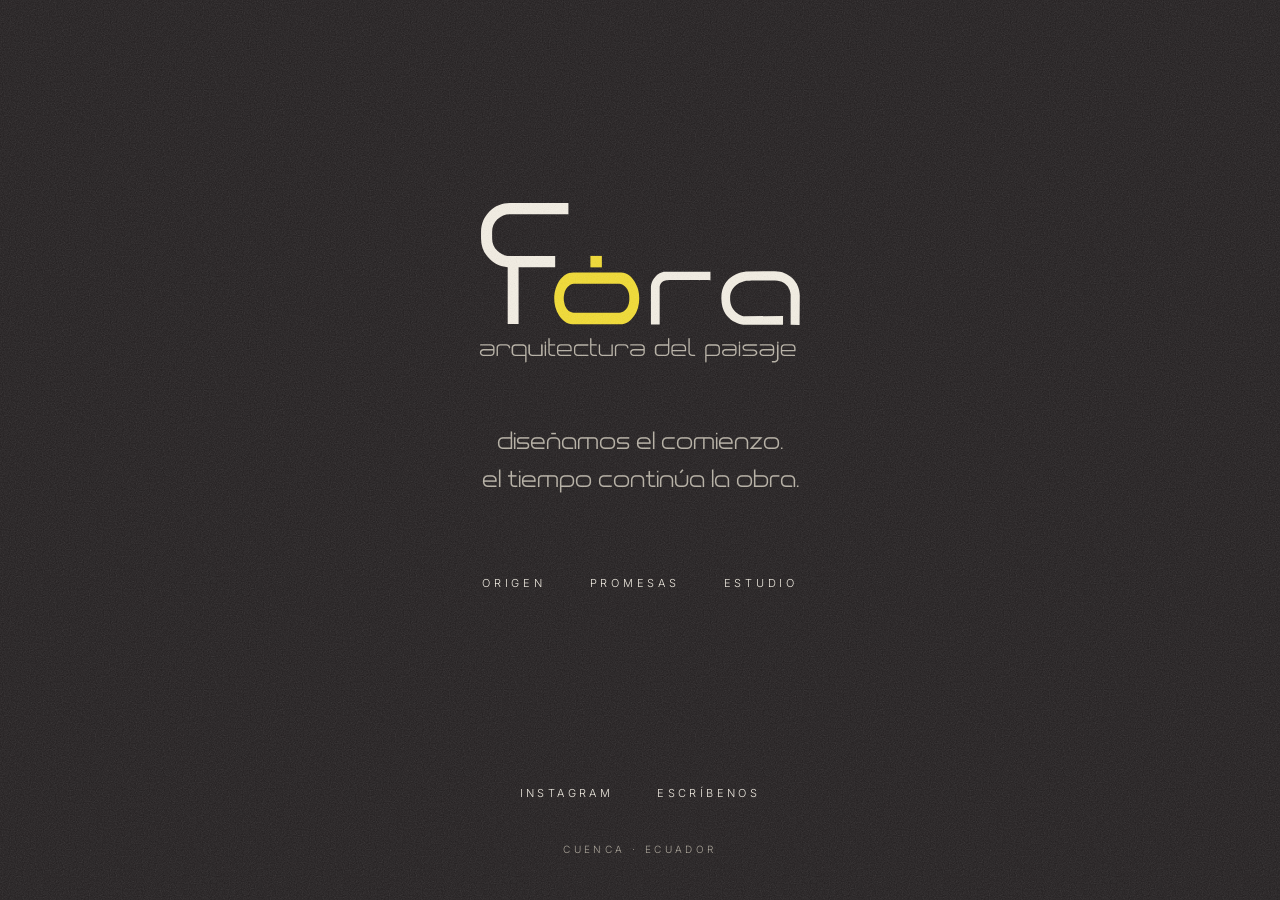
==== index.html @ 6a2e8443 "Inicio: agrega Promesas al menu" ====
<!doctype html>
<html lang="es">
<head>
<meta charset="utf-8">
<meta name="viewport" content="width=device-width, initial-scale=1">
<title>FORA · Arquitectura del Paisaje</title>
<meta name="description" content="FORA, estudio de arquitectura del paisaje en Cuenca, Ecuador. Diseñamos el comienzo. El tiempo continúa la obra.">
<meta property="og:title" content="FORA · Arquitectura del Paisaje">
<meta property="og:description" content="Diseñamos el comienzo. El tiempo continúa la obra.">
<meta name="theme-color" content="#231F20">
<link rel="icon" href="/favicon.svg" type="image/svg+xml">
<link rel="icon" type="image/png" sizes="64x64" href="[data-uri]">
<link rel="apple-touch-icon" href="[data-uri]">
<link rel="preconnect" href="https://fonts.googleapis.com">
<link rel="preconnect" href="https://fonts.gstatic.com" crossorigin>
<link href="https://fonts.googleapis.com/css2?family=Inter:wght@300;400&display=swap" rel="stylesheet">
<link rel="stylesheet" href="/fora.css">
<style>
:root{--piedra:#231F20;--crema:#F4EFE4;--suave:#E4DED2;--gris:#A9A397;--linea:rgba(244,239,228,.22)}
*{box-sizing:border-box;margin:0;padding:0}
html,body{height:100%}
body{background:var(--piedra);color:var(--crema);font-family:Inter,system-ui,sans-serif;font-weight:300;-webkit-font-smoothing:antialiased;display:flex;flex-direction:column;min-height:100vh}
main{flex:1;display:flex;flex-direction:column;align-items:center;justify-content:center;text-align:center;padding:64px 24px 32px}
.logo-svg{display:block;width:clamp(230px,26vw,330px);height:auto}
.frase{font-family:"Fora Display",Inter,sans-serif;font-weight:300;text-transform:lowercase;font-size:clamp(16.5px,1.865vw,23.7px);line-height:1.6;color:#B8B2A6;margin-top:56px;max-width:420px}
nav{display:flex;gap:44px;margin-top:64px;flex-wrap:wrap;justify-content:center}
nav a{color:var(--crema);font-size:11px;letter-spacing:.34em;text-transform:uppercase;text-decoration:none;padding:12px 0;border-bottom:1px solid transparent;transition:border-color .3s}
nav a:hover{border-color:var(--linea)}
footer{text-align:center;padding:0 24px 40px;font-size:10px;letter-spacing:.34em;text-transform:uppercase;color:var(--gris);line-height:2.2}
footer a{color:inherit;text-decoration:none}
.pie{display:flex;justify-content:center;gap:44px;flex-wrap:wrap;margin-bottom:20px}
.pie a{color:var(--crema);font-size:11px;padding:12px 0;border-bottom:1px solid transparent;transition:border-color .3s}
.pie a:hover{border-color:var(--linea)}
@media(max-width:600px){nav{gap:28px}.frase{margin-top:44px}}
</style>
</head>
<body>
<main>
  <h1><img class="logo-svg" src="/logo-fora.svg" alt="FORA arquitectura del paisaje"></h1>
  <p class="frase">diseñamos el comienzo.<br>el tiempo continúa la obra.</p>
  <nav>
    <a href="/origen/">Origen</a>
    <a href="/promesas/">Promesas</a>
    <a href="/estudio/">Estudio</a>
  </nav>
</main>
<footer><div class="pie"><a href="https://www.instagram.com/fora_paisajismo/" rel="noopener">Instagram</a><a href="mailto:hola@forapaisaje.com">Escríbenos</a></div>Cuenca · Ecuador</footer>
</body>
</html>
---- fora.css ----
@font-face{font-family:"Fora Display";src:url([data-uri]) format("woff2");font-weight:300;font-display:swap}
body::before{content:"";position:fixed;inset:0;pointer-events:none;z-index:20;opacity:.16;background-image:url("data:image/svg+xml,%3Csvg xmlns='http://www.w3.org/2000/svg' width='300' height='300'%3E%3Cfilter id='n'%3E%3CfeTurbulence type='fractalNoise' baseFrequency='.85' numOctaves='3' stitchTiles='stitch'/%3E%3CfeColorMatrix type='saturate' values='0'/%3E%3C/filter%3E%3Crect width='300' height='300' filter='url(%23n)'/%3E%3C/svg%3E")}
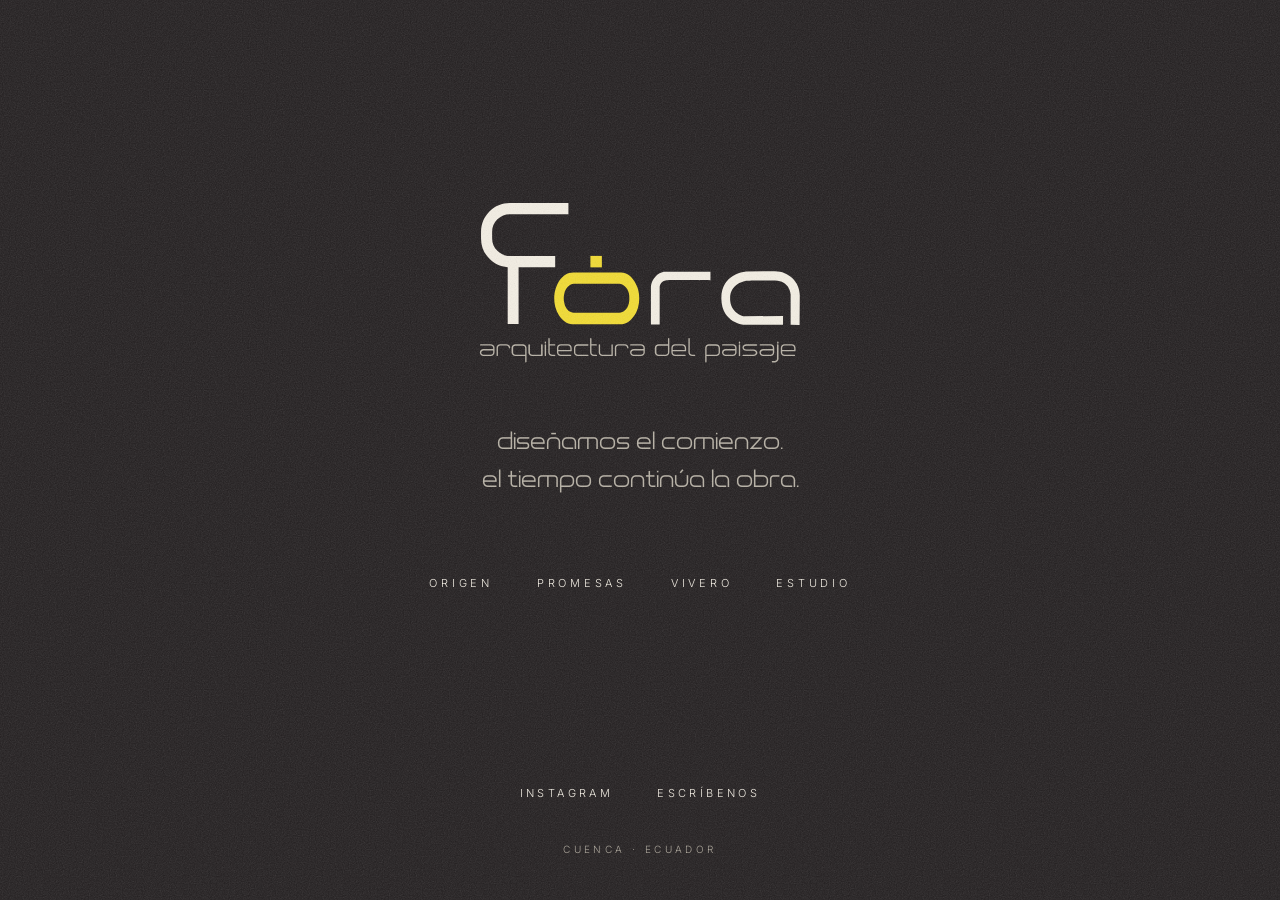
==== commit df1c10ce: "Inicio: Vivero en el menu" ====
--- a/index.html
+++ b/index.html
@@ -31,7 +31,7 @@
 .pie{display:flex;justify-content:center;gap:44px;flex-wrap:wrap;margin-bottom:20px}
 .pie a{color:var(--crema);font-size:11px;padding:12px 0;border-bottom:1px solid transparent;transition:border-color .3s}
 .pie a:hover{border-color:var(--linea)}
-@media(max-width:600px){nav{gap:28px}.frase{margin-top:44px}}
+@media(max-width:600px){nav{display:grid;grid-template-columns:auto auto;gap:4px 48px}.frase{margin-top:44px}}
 </style>
 </head>
 <body>
@@ -41,6 +41,7 @@
   <nav>
     <a href="/origen/">Origen</a>
     <a href="/promesas/">Promesas</a>
+    <a href="/vivero/">Vivero</a>
     <a href="/estudio/">Estudio</a>
   </nav>
 </main>
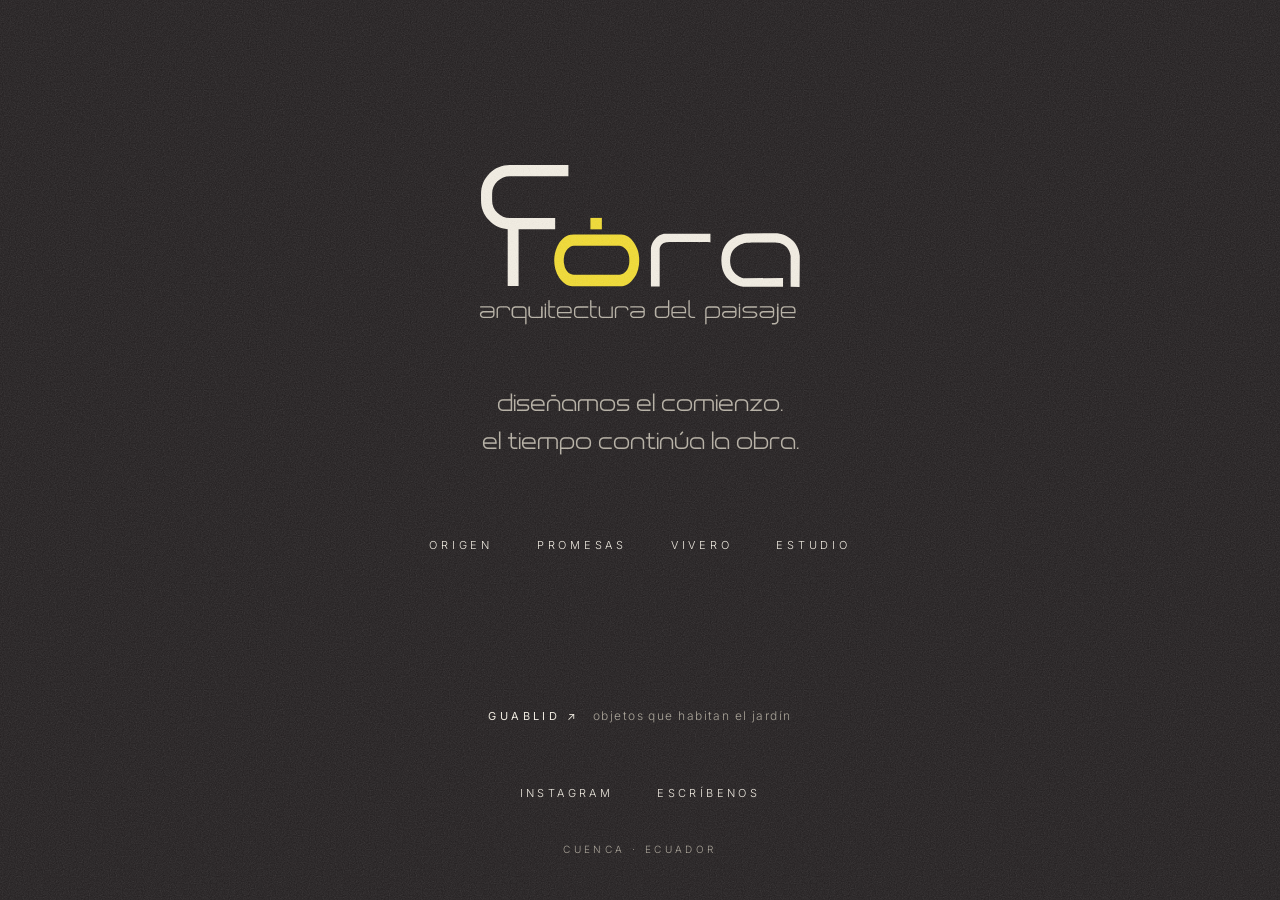
==== commit 7319cafa: "Inicio: acceso a Guablid" ====
--- a/index.html
+++ b/index.html
@@ -31,6 +31,10 @@
 .pie{display:flex;justify-content:center;gap:44px;flex-wrap:wrap;margin-bottom:20px}
 .pie a{color:var(--crema);font-size:11px;padding:12px 0;border-bottom:1px solid transparent;transition:border-color .3s}
 .pie a:hover{border-color:var(--linea)}
+.hermana{display:inline-block;margin-bottom:28px;padding:10px 0;border-bottom:1px solid transparent;transition:border-color .3s}
+.hermana:hover{border-color:var(--linea)}
+.hermana b{font-weight:400;color:var(--crema);font-size:11px;margin-right:14px}
+.hermana span{text-transform:none;letter-spacing:.12em;font-size:12px;color:var(--gris)}
 @media(max-width:600px){nav{display:grid;grid-template-columns:auto auto;gap:4px 48px}.frase{margin-top:44px}}
 </style>
 </head>
@@ -45,6 +49,6 @@
     <a href="/estudio/">Estudio</a>
   </nav>
 </main>
-<footer><div class="pie"><a href="https://www.instagram.com/fora_paisajismo/" rel="noopener">Instagram</a><a href="mailto:hola@forapaisaje.com">Escríbenos</a></div>Cuenca · Ecuador</footer>
+<footer><a class="hermana" href="https://guablid.com" rel="noopener"><b>Guablid ↗</b><span>objetos que habitan el jardín</span></a><div class="pie"><a href="https://www.instagram.com/fora_paisajismo/" rel="noopener">Instagram</a><a href="mailto:hola@forapaisaje.com">Escríbenos</a></div>Cuenca · Ecuador</footer>
 </body>
 </html>
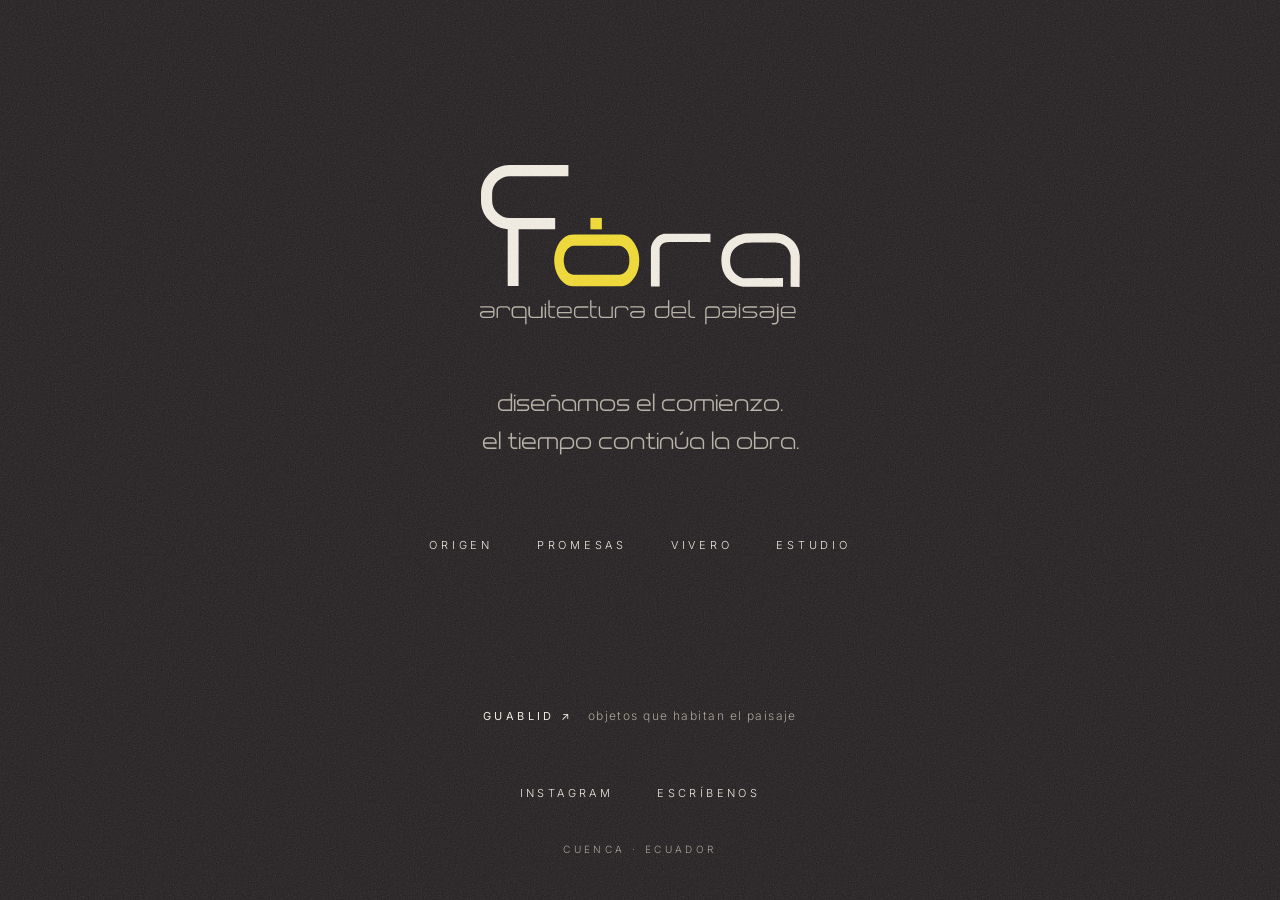
==== commit c8f170cd: "Inicio: Guablid, habitan el paisaje" ====
--- a/index.html
+++ b/index.html
@@ -49,6 +49,6 @@
     <a href="/estudio/">Estudio</a>
   </nav>
 </main>
-<footer><a class="hermana" href="https://guablid.com" rel="noopener"><b>Guablid ↗</b><span>objetos que habitan el jardín</span></a><div class="pie"><a href="https://www.instagram.com/fora_paisajismo/" rel="noopener">Instagram</a><a href="mailto:hola@forapaisaje.com">Escríbenos</a></div>Cuenca · Ecuador</footer>
+<footer><a class="hermana" href="https://guablid.com" rel="noopener"><b>Guablid ↗</b><span>objetos que habitan el paisaje</span></a><div class="pie"><a href="https://www.instagram.com/fora_paisajismo/" rel="noopener">Instagram</a><a href="mailto:hola@forapaisaje.com">Escríbenos</a></div>Cuenca · Ecuador</footer>
 </body>
 </html>
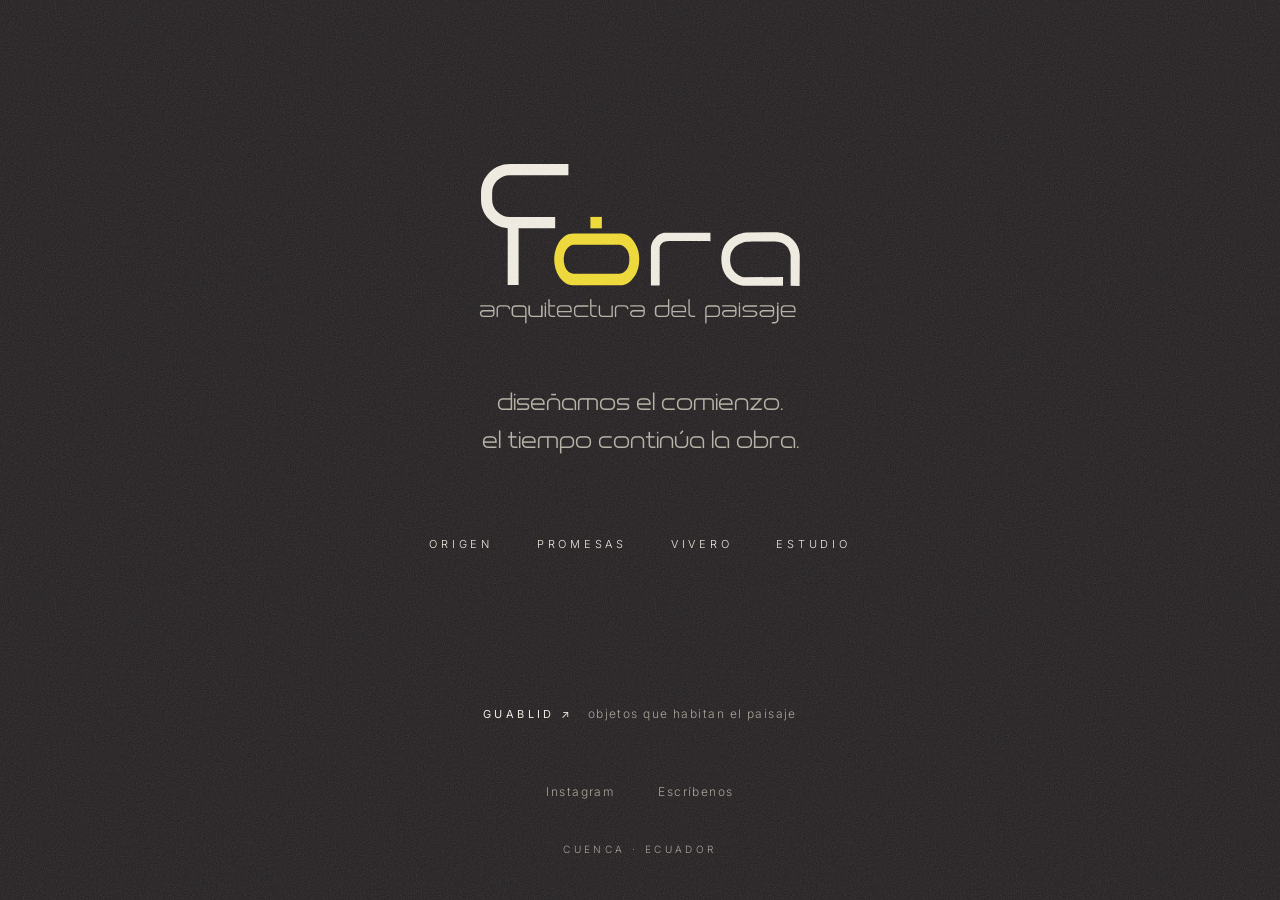
==== commit 0c7f77c4: "Inicio: pie mas discreto" ====
--- a/index.html
+++ b/index.html
@@ -29,8 +29,8 @@
 footer{text-align:center;padding:0 24px 40px;font-size:10px;letter-spacing:.34em;text-transform:uppercase;color:var(--gris);line-height:2.2}
 footer a{color:inherit;text-decoration:none}
 .pie{display:flex;justify-content:center;gap:44px;flex-wrap:wrap;margin-bottom:20px}
-.pie a{color:var(--crema);font-size:11px;padding:12px 0;border-bottom:1px solid transparent;transition:border-color .3s}
-.pie a:hover{border-color:var(--linea)}
+.pie a{color:var(--gris);font-size:12px;text-transform:none;letter-spacing:.12em;padding:12px 0;border-bottom:1px solid transparent;transition:border-color .3s}
+.pie a:hover{border-color:var(--linea);color:var(--crema)}
 .hermana{display:inline-block;margin-bottom:28px;padding:10px 0;border-bottom:1px solid transparent;transition:border-color .3s}
 .hermana:hover{border-color:var(--linea)}
 .hermana b{font-weight:400;color:var(--crema);font-size:11px;margin-right:14px}
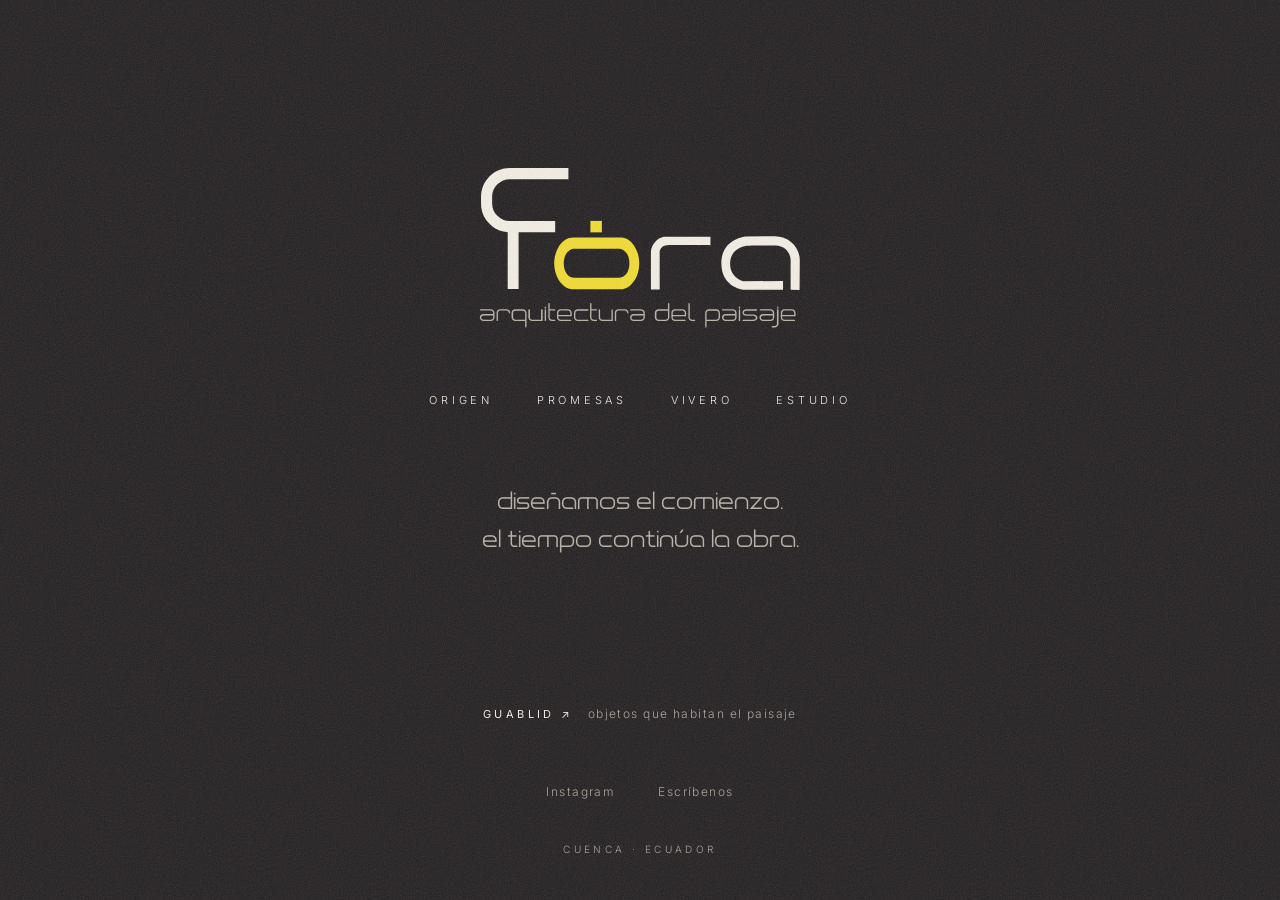
==== commit 3268ccd7: "Inicio: menu bajo el logo" ====
--- a/index.html
+++ b/index.html
@@ -22,8 +22,8 @@
 body{background:var(--piedra);color:var(--crema);font-family:Inter,system-ui,sans-serif;font-weight:300;-webkit-font-smoothing:antialiased;display:flex;flex-direction:column;min-height:100vh}
 main{flex:1;display:flex;flex-direction:column;align-items:center;justify-content:center;text-align:center;padding:64px 24px 32px}
 .logo-svg{display:block;width:clamp(230px,26vw,330px);height:auto}
-.frase{font-family:"Fora Display",Inter,sans-serif;font-weight:300;text-transform:lowercase;font-size:clamp(16.5px,1.865vw,23.7px);line-height:1.6;color:#B8B2A6;margin-top:56px;max-width:420px}
-nav{display:flex;gap:44px;margin-top:64px;flex-wrap:wrap;justify-content:center}
+.frase{font-family:"Fora Display",Inter,sans-serif;font-weight:300;text-transform:lowercase;font-size:clamp(16.5px,1.865vw,23.7px);line-height:1.6;color:#B8B2A6;margin-top:64px;max-width:420px}
+nav{display:flex;gap:44px;margin-top:48px;flex-wrap:wrap;justify-content:center}
 nav a{color:var(--crema);font-size:11px;letter-spacing:.34em;text-transform:uppercase;text-decoration:none;padding:12px 0;border-bottom:1px solid transparent;transition:border-color .3s}
 nav a:hover{border-color:var(--linea)}
 footer{text-align:center;padding:0 24px 40px;font-size:10px;letter-spacing:.34em;text-transform:uppercase;color:var(--gris);line-height:2.2}
@@ -35,19 +35,19 @@
 .hermana:hover{border-color:var(--linea)}
 .hermana b{font-weight:400;color:var(--crema);font-size:11px;margin-right:14px}
 .hermana span{text-transform:none;letter-spacing:.12em;font-size:12px;color:var(--gris)}
-@media(max-width:600px){nav{display:grid;grid-template-columns:auto auto;gap:4px 48px}.frase{margin-top:44px}}
+@media(max-width:600px){nav{display:grid;grid-template-columns:auto auto;gap:4px 48px}.frase{margin-top:48px}nav{margin-top:40px}}
 </style>
 </head>
 <body>
 <main>
   <h1><img class="logo-svg" src="/logo-fora.svg" alt="FORA arquitectura del paisaje"></h1>
-  <p class="frase">diseñamos el comienzo.<br>el tiempo continúa la obra.</p>
   <nav>
     <a href="/origen/">Origen</a>
     <a href="/promesas/">Promesas</a>
     <a href="/vivero/">Vivero</a>
     <a href="/estudio/">Estudio</a>
   </nav>
+  <p class="frase">diseñamos el comienzo.<br>el tiempo continúa la obra.</p>
 </main>
 <footer><a class="hermana" href="https://guablid.com" rel="noopener"><b>Guablid ↗</b><span>objetos que habitan el paisaje</span></a><div class="pie"><a href="https://www.instagram.com/fora_paisajismo/" rel="noopener">Instagram</a><a href="mailto:hola@forapaisaje.com">Escríbenos</a></div>Cuenca · Ecuador</footer>
 </body>
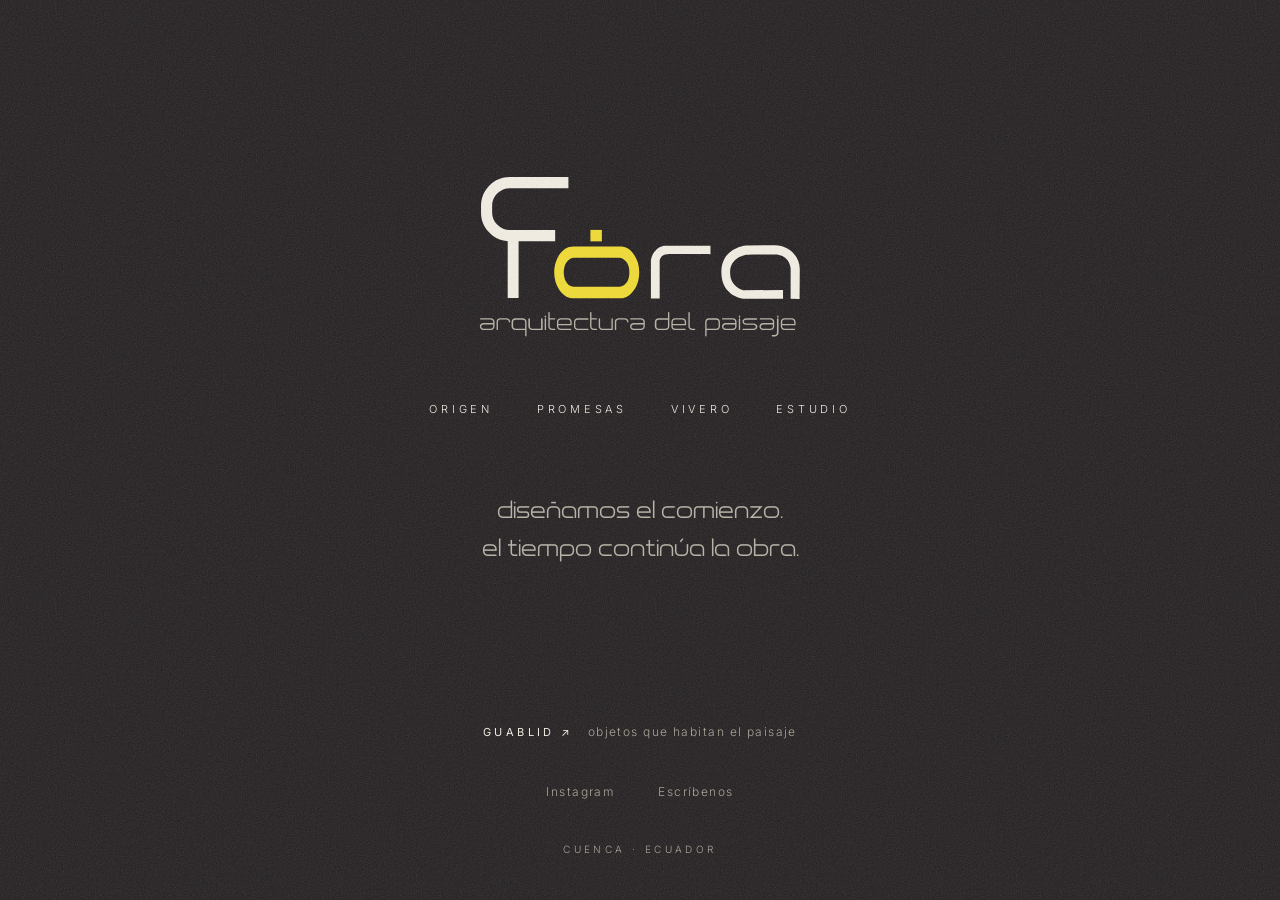
==== commit ad4c9dbb: "Inicio: pie con ritmo parejo" ====
--- a/index.html
+++ b/index.html
@@ -31,7 +31,7 @@
 .pie{display:flex;justify-content:center;gap:44px;flex-wrap:wrap;margin-bottom:20px}
 .pie a{color:var(--gris);font-size:12px;text-transform:none;letter-spacing:.12em;padding:12px 0;border-bottom:1px solid transparent;transition:border-color .3s}
 .pie a:hover{border-color:var(--linea);color:var(--crema)}
-.hermana{display:inline-block;margin-bottom:28px;padding:10px 0;border-bottom:1px solid transparent;transition:border-color .3s}
+.hermana{display:inline-block;margin-bottom:10px;padding:10px 0;border-bottom:1px solid transparent;transition:border-color .3s}
 .hermana:hover{border-color:var(--linea)}
 .hermana b{font-weight:400;color:var(--crema);font-size:11px;margin-right:14px}
 .hermana span{text-transform:none;letter-spacing:.12em;font-size:12px;color:var(--gris)}
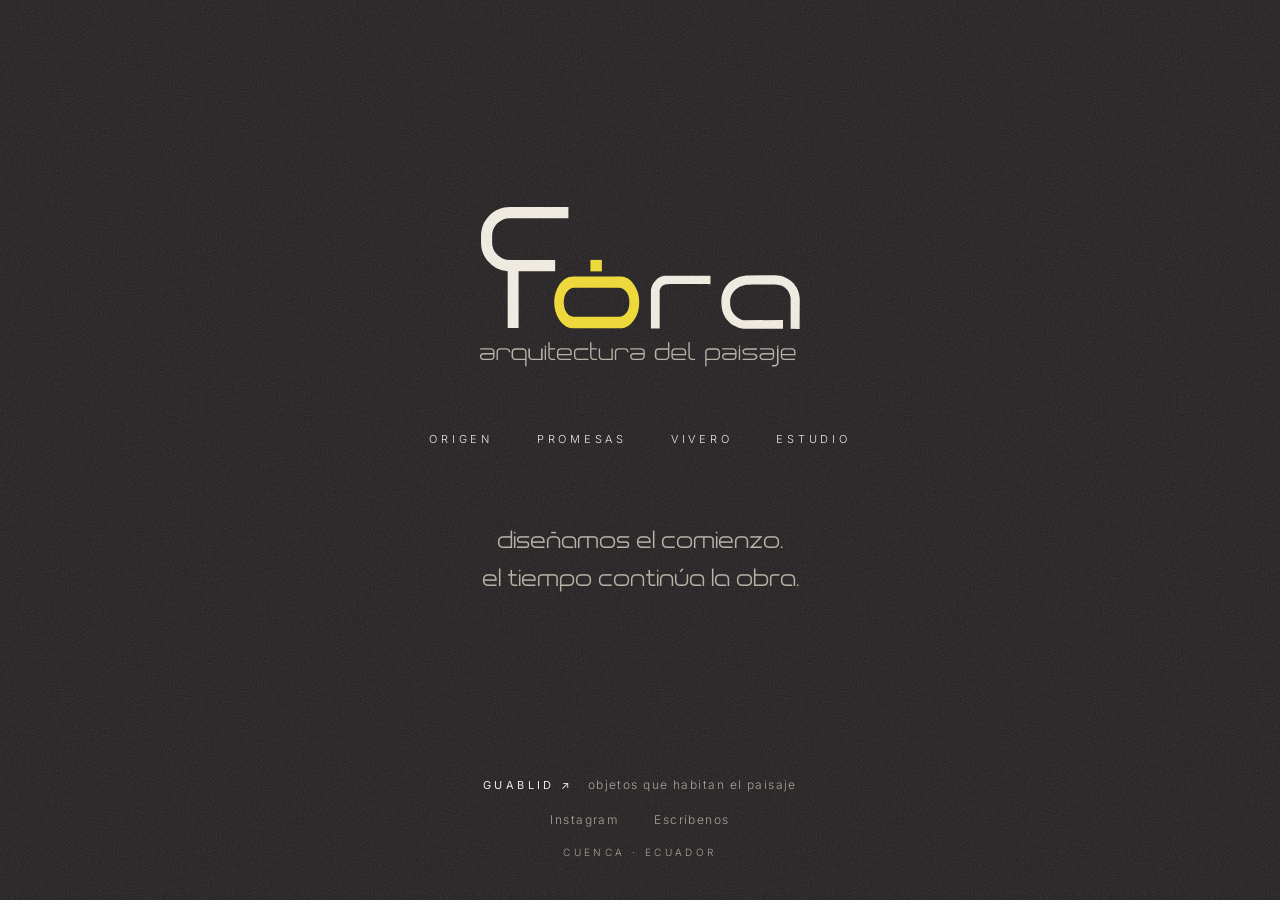
==== commit 9354f33d: "Inicio: pie compacto" ====
--- a/index.html
+++ b/index.html
@@ -26,12 +26,12 @@
 nav{display:flex;gap:44px;margin-top:48px;flex-wrap:wrap;justify-content:center}
 nav a{color:var(--crema);font-size:11px;letter-spacing:.34em;text-transform:uppercase;text-decoration:none;padding:12px 0;border-bottom:1px solid transparent;transition:border-color .3s}
 nav a:hover{border-color:var(--linea)}
-footer{text-align:center;padding:0 24px 40px;font-size:10px;letter-spacing:.34em;text-transform:uppercase;color:var(--gris);line-height:2.2}
+footer{text-align:center;padding:0 24px 40px;font-size:10px;letter-spacing:.34em;text-transform:uppercase;color:var(--gris);line-height:1.6}
 footer a{color:inherit;text-decoration:none}
-.pie{display:flex;justify-content:center;gap:44px;flex-wrap:wrap;margin-bottom:20px}
-.pie a{color:var(--gris);font-size:12px;text-transform:none;letter-spacing:.12em;padding:12px 0;border-bottom:1px solid transparent;transition:border-color .3s}
+.pie{display:flex;justify-content:center;gap:36px;flex-wrap:wrap;margin-bottom:8px}
+.pie a{color:var(--gris);font-size:12px;text-transform:none;letter-spacing:.12em;padding:6px 0;border-bottom:1px solid transparent;transition:border-color .3s}
 .pie a:hover{border-color:var(--linea);color:var(--crema)}
-.hermana{display:inline-block;margin-bottom:10px;padding:10px 0;border-bottom:1px solid transparent;transition:border-color .3s}
+.hermana{display:inline-block;margin-bottom:2px;padding:6px 0;border-bottom:1px solid transparent;transition:border-color .3s}
 .hermana:hover{border-color:var(--linea)}
 .hermana b{font-weight:400;color:var(--crema);font-size:11px;margin-right:14px}
 .hermana span{text-transform:none;letter-spacing:.12em;font-size:12px;color:var(--gris)}
